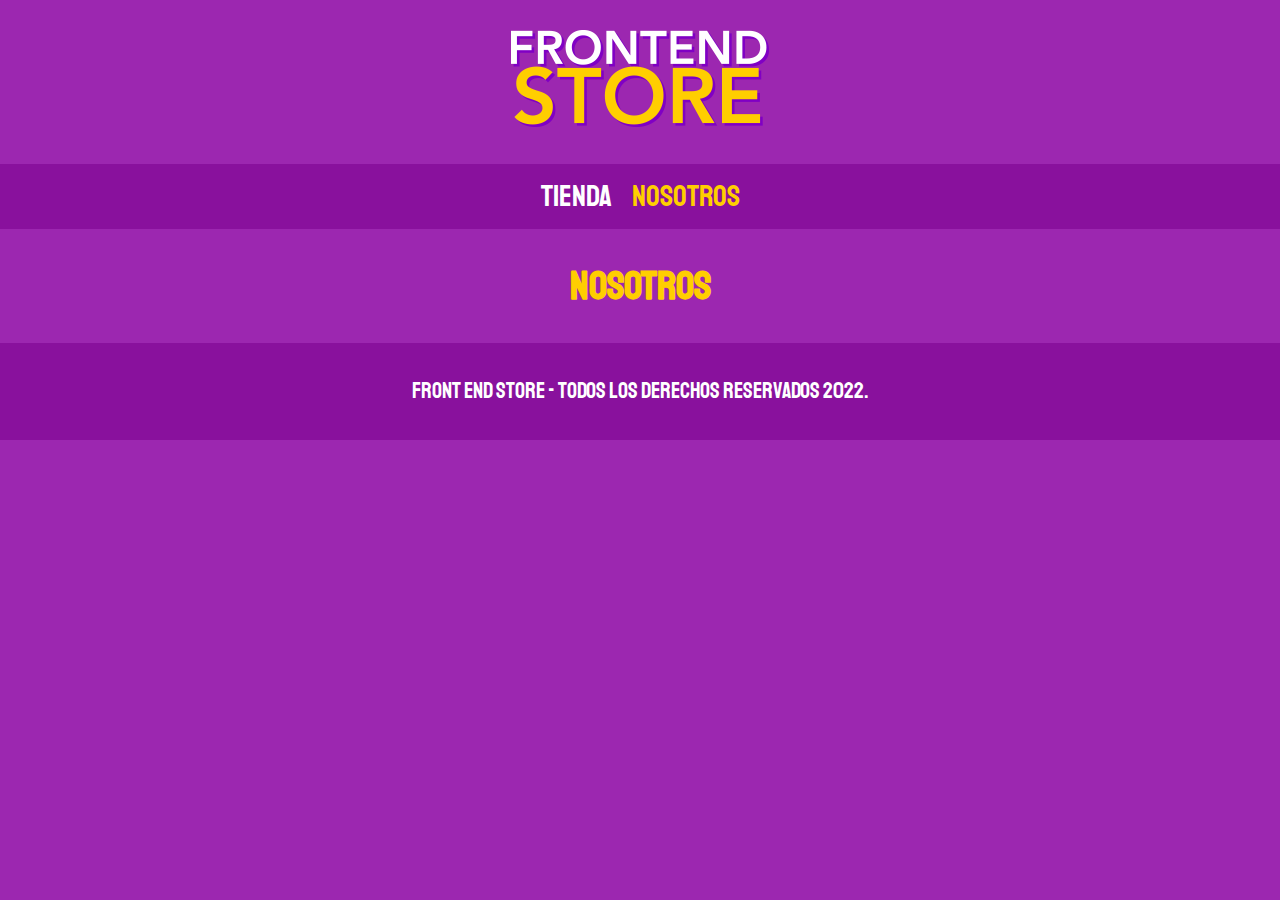
==== nosotros.html @ 7f58cd87 "feat: Incorpora nuevas paginas con sus enlaces y reutiliza codigo." ====
<!DOCTYPE html>
<html lang="en">

<head>
    <meta charset="UTF-8">
    <meta name="viewport" content="width=device-width, initial-scale=1.0">
    <link rel="stylesheet" href="css/normalize.css">
    <link rel="preconnect" href="https://fonts.googleapis.com">
    <link rel="preconnect" href="https://fonts.gstatic.com" crossorigin>
    <link href="https://fonts.googleapis.com/css2?family=Staatliches&display=swap" rel="stylesheet">
    <link rel="stylesheet" href="./css/style.css">
    <title>Web Store</title>
</head>

<body>
    <header class="header">
        <a href="index.html">
            <img class="header__logo" src=" ./imagenes/logo.png" alt="Logotipo">
        </a>
    </header>

    <nav class="navegacion">
        <a class="navegacion__enlace" href="./index.html">Tienda</a>
        <a class="navegacion__enlace navegacion__enlace--activo" href="./nosotros.html">Nosotros</a>
    </nav>

    <main class="contenedor">
        <h1>Nosotros</h1>
    </main>

    <footer class="footer">
        <p class="footer__texto">Front End Store - Todos los derechos Reservados 2022.</p>
    </footer>

</body>

</html>
---- css/style.css ----
:root {
  --primario: #9c27b0;
  --primarioOscuro: #89119D;
  --secundario: #FFCE00;
  --secundarioOscuro: rgb(233, 287, 2);
  --blanco: #FFF;
  --negro: #000;

  --fuentePrincipal: 'Staatliches', cursive;
}

html {
  box-sizing: border-box;
  font-size: 62.5%;
}

*,
*:before,
*:after {
  box-sizing: inherit
}

/* Globales */
body {
  background-color: var(--primario);
  font-size: 1.6rem;
  line-height: 1.5;
}

p {
  font-size: 1.8rem;
  font-family: Arial, Helvetica, sans-serif;
  color: var(--blanco)
}

a {
  text-decoration: none;
}

img {
  max-width: 100%;
}

.contenedor {
  max-width: 120rem;
  margin: 0 auto;
}

h1,
h2,
h3 {
  text-align: center;
  color: var(--secundario);
  font-family: var(--fuentePrincipal);
}

h1 {
  font-size: 4rem;
}

h2 {
  font-size: 3.2rem;
}

h3 {
  font-size: 2.4rem;
}

/* Header */
.header {
  display: flex;
  justify-content: center;
}

.header__logo {
  margin: 3rem 0;
}

/* Footer */
.footer {
  background-color: var(--primarioOscuro);
  padding: 1rem 0;
  margin-top: 2rem;
}

.footer__texto {
  text-align: center;
  font-family: var(--fuentePrincipal);
  font-size: 2.2rem;
}

/* Navegacion */
.navegacion {
  background-color: var(--primarioOscuro);
  padding: 1rem 0;
  display: flex;
  justify-content: center;
  gap: 2rem;
}

.navegacion__enlace {
  font-family: var(--fuentePrincipal);
  color: var(--blanco);
  font-size: 3rem;
}

.navegacion__enlace--activo,
.navegacion__enlace:hover {
  color: var(--secundario);
}
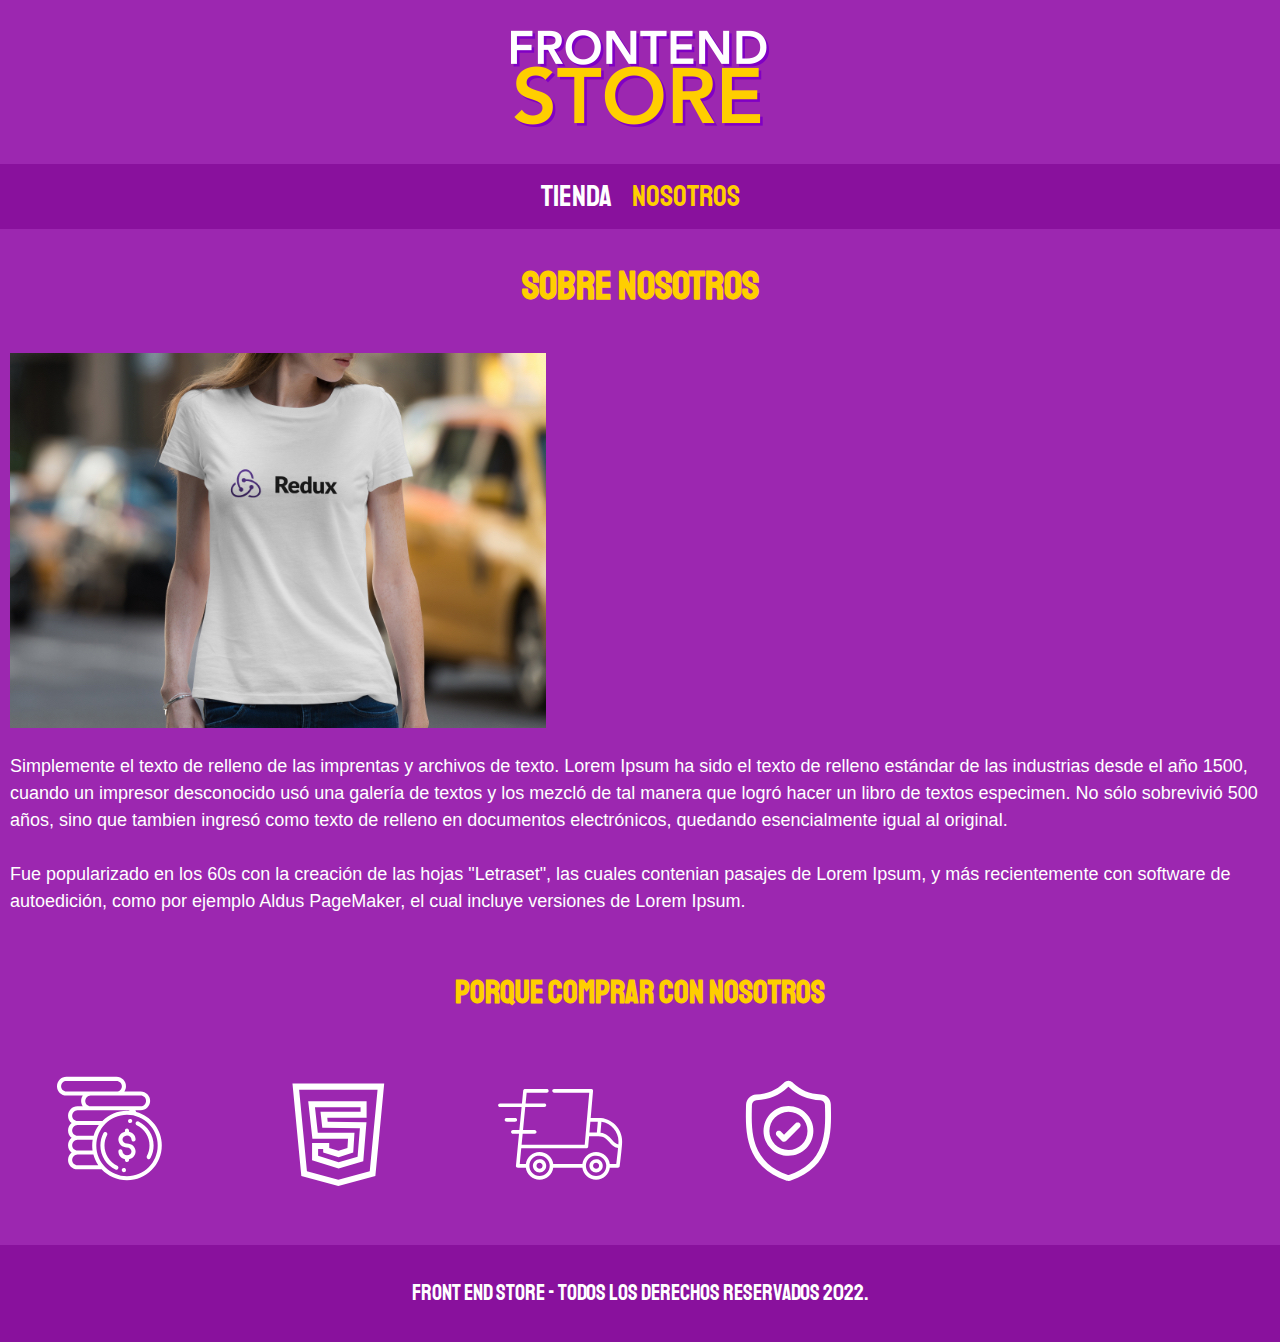
==== commit 26690a38: "style: Comienza diseño en la pagina nosotros, y aplicando mq, para una mejor navegacion movil." ====
--- a/nosotros.html
+++ b/nosotros.html
@@ -24,8 +24,19 @@
         <a class="navegacion__enlace navegacion__enlace--activo" href="./nosotros.html">Nosotros</a>
     </nav>
 
-    <main class="contenedor">
-        <h1>Nosotros</h1>
+    <main class="nosotros__contenedor">
+        <h1>Sobre Nosotros</h1>
+        <div class="nosotros">
+            <div class="nosotros__parrafo"><p>Simplemente el texto de relleno de las imprentas y archivos de texto. Lorem Ipsum ha sido el texto de relleno estándar de las industrias desde el año 1500, cuando un impresor desconocido usó una galería de textos y los mezcló de tal manera que logró hacer un libro de textos especimen. No sólo sobrevivió 500 años, sino que tambien ingresó como texto de relleno en documentos electrónicos, quedando esencialmente igual al original. <br> <br> Fue popularizado en los 60s con la creación de las hojas "Letraset", las cuales contenian pasajes de Lorem Ipsum, y más recientemente con software de autoedición, como por ejemplo Aldus PageMaker, el cual incluye versiones de Lorem Ipsum.</p></div>
+            <div class="nosotros__imagen"><img src="./imagenes/nosotros.jpg" alt="nosotros"></div>
+        </div>
+        <h2>Porque comprar con nosotros</h2>
+        <Div class="iconos">
+            <img src="./imagenes/icono_1.png" alt="icono precio">
+            <img src="./imagenes/icono_2.png" alt="icono html">
+            <img src="./imagenes/icono_3.png" alt="icono envio">
+            <img src="./imagenes/icono_4.png" alt="icono seguro">
+        </Div>
     </main>
 
     <footer class="footer">
--- a/css/style.css
+++ b/css/style.css
@@ -109,5 +109,109 @@
   color: var(--secundario);
 }
 
-
-
+/* Grid */
+.grid {
+  display: grid;
+  grid-template-columns: repeat(2, 1fr);
+  gap: 2rem;
+}
+
+@media (min-width: 768px) {
+  .grid {
+    grid-template-columns: repeat(3, 1fr);
+  }
+}
+
+/* Producto */
+.producto {
+  background-color: var(--primarioOscuro);
+  /* padding: 1rem; */
+}
+
+.producto__imagen {
+  width: 100%;
+  padding: 1rem;
+}
+
+.producto__informacion {}
+
+.producto__nombre {
+  font-size: 4rem;
+}
+
+.producto__precio {
+  font-size: 2.8rem;
+  color: var(--secundario);
+}
+
+.producto__nombre,
+.producto__precio {
+  font-family: var(--fuentePrincipal);
+  margin: 1rem 0;
+  text-align: center;
+  line-height: 1.2;
+}
+
+/* Grafico */
+.grafico {
+  min-height: 30rem;
+  background-repeat: none;
+  background-size: cover;
+  grid-column: 1 / 3;
+}
+
+.grafico--camisa {
+  grid-row: 2 / 3;
+  background-image: url(../imagenes/grafico1.jpg);
+}
+
+.grafico--node {
+  background-image: url(../imagenes/grafico2.jpg);
+  grid-row: 8 / 9;
+}
+
+@media (min-width: 768px) {
+  .grafico--node {
+    grid-row: 5 / 6;
+    grid-column: 2 / 4;
+  }
+}
+
+/* Contenedor nosotros */
+
+.nosotros__contenedor {
+  /* width: 70% */
+}
+
+.nosotros {
+  display: grid;
+  grid-template-rows: auto;
+  padding: 1rem;
+  
+
+}
+@media (min-width:300px ) {
+  .nosotros__imagen {
+    grid-row: 1 / 2;
+  }
+
+  }
+
+
+  
+    
+
+/* @media (min-width: 768px) {
+  .nosotros {
+    display: grid;
+    grid-template-columns: repeat(2, 1fr);
+  }
+} */
+
+.nosotros__parrafo {
+ 
+}
+
+.nosotros__imagen {
+
+}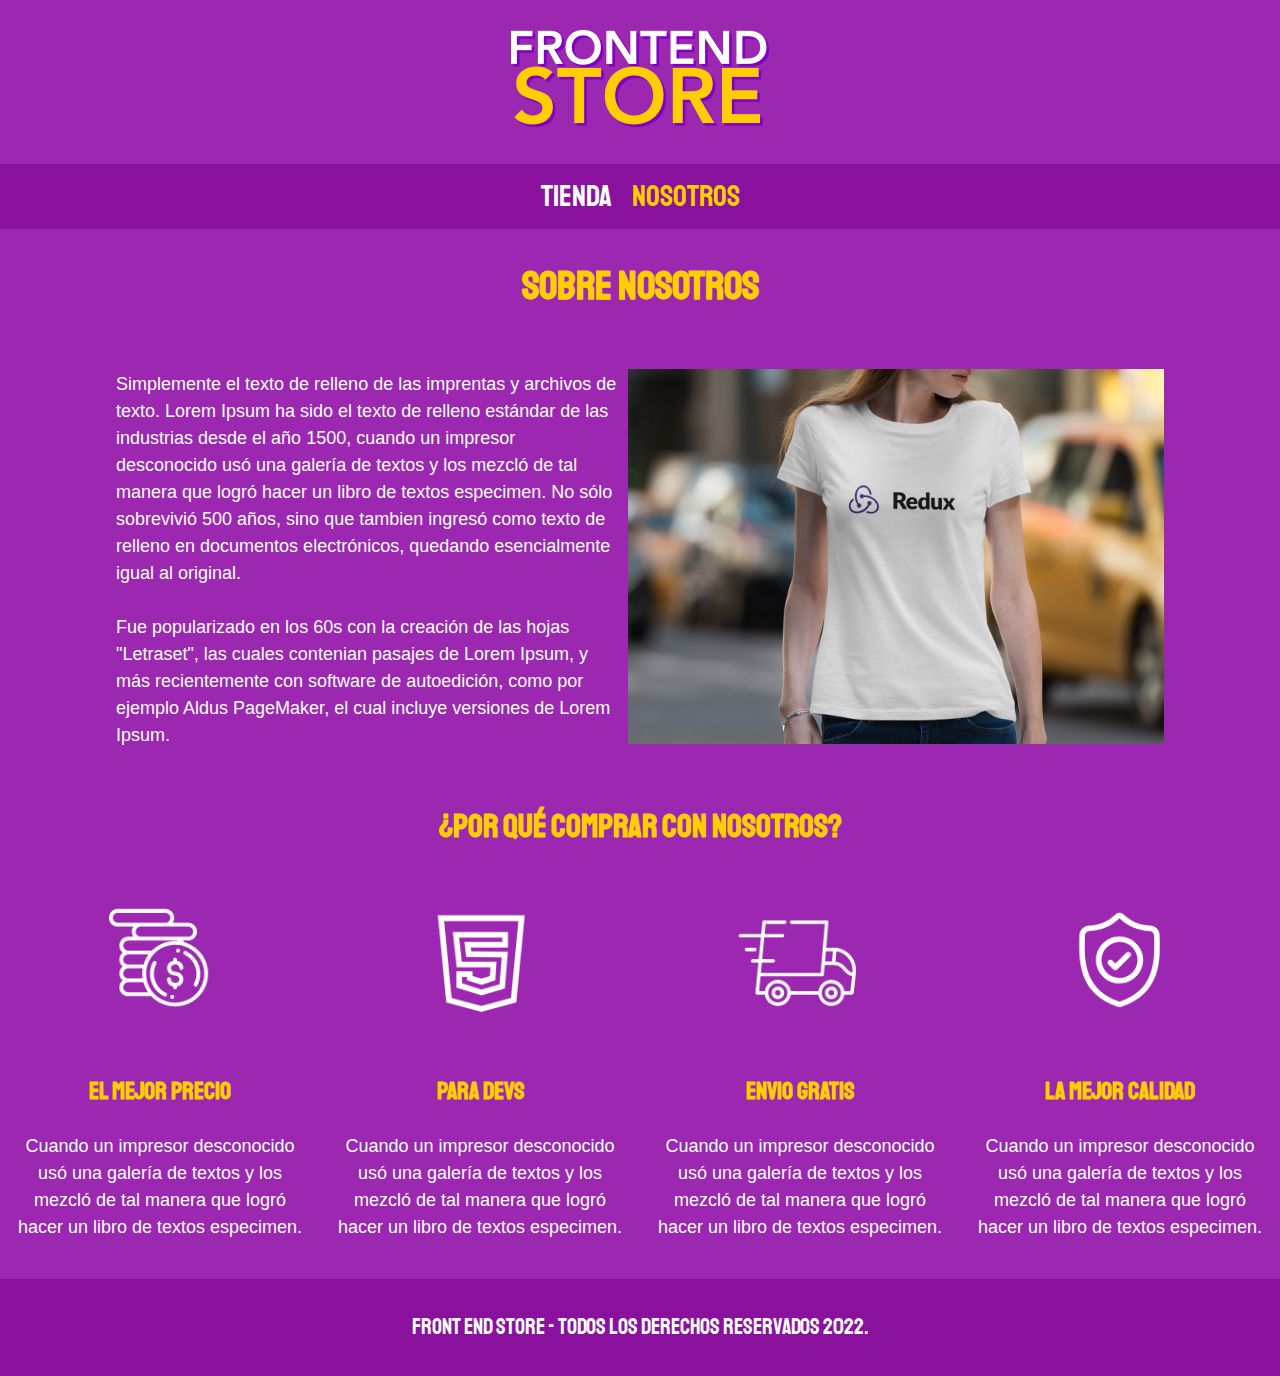
==== commit 7912f026: "style: Finaliza diseño de pagina sobre nosotros, se aplica mq y se observa funcionamiento responsive" ====
--- a/nosotros.html
+++ b/nosotros.html
@@ -27,17 +27,49 @@
     <main class="nosotros__contenedor">
         <h1>Sobre Nosotros</h1>
         <div class="nosotros">
-            <div class="nosotros__parrafo"><p>Simplemente el texto de relleno de las imprentas y archivos de texto. Lorem Ipsum ha sido el texto de relleno estándar de las industrias desde el año 1500, cuando un impresor desconocido usó una galería de textos y los mezcló de tal manera que logró hacer un libro de textos especimen. No sólo sobrevivió 500 años, sino que tambien ingresó como texto de relleno en documentos electrónicos, quedando esencialmente igual al original. <br> <br> Fue popularizado en los 60s con la creación de las hojas "Letraset", las cuales contenian pasajes de Lorem Ipsum, y más recientemente con software de autoedición, como por ejemplo Aldus PageMaker, el cual incluye versiones de Lorem Ipsum.</p></div>
+            <div class="nosotros__parrafo">
+                <p>Simplemente el texto de relleno de las imprentas y archivos de texto. Lorem Ipsum ha sido el texto de
+                    relleno estándar de las industrias desde el año 1500, cuando un impresor desconocido usó una galería
+                    de textos y los mezcló de tal manera que logró hacer un libro de textos especimen. No sólo
+                    sobrevivió 500 años, sino que tambien ingresó como texto de relleno en documentos electrónicos,
+                    quedando esencialmente igual al original. <br> <br> Fue popularizado en los 60s con la creación de
+                    las hojas "Letraset", las cuales contenian pasajes de Lorem Ipsum, y más recientemente con software
+                    de autoedición, como por ejemplo Aldus PageMaker, el cual incluye versiones de Lorem Ipsum.</p>
+            </div>
             <div class="nosotros__imagen"><img src="./imagenes/nosotros.jpg" alt="nosotros"></div>
+    </main>
+
+    <section class="contenedor__compra">
+        <h2 class="comprar__titulo">¿Por qué comprar con nosotros?</h2>
+
+        <div class="bloques">
+            <div class="bloque">
+                <img class="bloque__imagen" src="./imagenes/icono_1.png" alt="icono precio">
+                <h3 class="bloque__titulo">El mejor precio</h3>
+                <p>Cuando un impresor desconocido usó una galería de textos y los mezcló de tal manera que logró hacer
+                    un libro de textos especimen.</p>
+            </div> <!--bloque-->
+            <div class="bloque">
+                <img class="bloque__imagen" src="./imagenes/icono_2.png" alt="icono html">
+                <h3 class="bloque__titulo">Para devs</h3>
+                <p>Cuando un impresor desconocido usó una galería de textos y los mezcló de tal manera que logró hacer
+                    un libro de textos especimen.</p>
+            </div> <!--bloque-->
+            <div class="bloque">
+                <img class="bloque__imagen" src="./imagenes/icono_3.png" alt="icono envio">
+                <h3 class="bloque__titulo">Envio gratis</h3>
+                <p>Cuando un impresor desconocido usó una galería de textos y los mezcló de tal manera que logró hacer
+                    un libro de textos especimen.</p>
+            </div> <!--bloque-->
+            <div class="bloque">
+                <img class="bloque__imagen" src="./imagenes/icono_4.png" alt="icono seguro">
+                <h3 class="bloque__titulo">La mejor calidad</h3>
+                <p>Cuando un impresor desconocido usó una galería de textos y los mezcló de tal manera que logró hacer
+                    un libro de textos especimen.</p>
+            </div> <!--bloque-->
+
         </div>
-        <h2>Porque comprar con nosotros</h2>
-        <Div class="iconos">
-            <img src="./imagenes/icono_1.png" alt="icono precio">
-            <img src="./imagenes/icono_2.png" alt="icono html">
-            <img src="./imagenes/icono_3.png" alt="icono envio">
-            <img src="./imagenes/icono_4.png" alt="icono seguro">
-        </Div>
-    </main>
+    </section>
 
     <footer class="footer">
         <p class="footer__texto">Front End Store - Todos los derechos Reservados 2022.</p>
--- a/css/style.css
+++ b/css/style.css
@@ -178,40 +178,62 @@
 }
 
 /* Contenedor nosotros */
-
-.nosotros__contenedor {
-  /* width: 70% */
-}
-
 .nosotros {
   display: grid;
-  grid-template-rows: auto;
+  grid-template-rows: 2fr;
+  grid-template-columns: repeat(2fr, 1);
   padding: 1rem;
-  
-
-}
-@media (min-width:300px ) {
-  .nosotros__imagen {
-    grid-row: 1 / 2;
-  }
-
-  }
-
-
-  
-    
-
-/* @media (min-width: 768px) {
+  margin: 1rem;
+}
+
+.nosotros__imagen {
+  grid-row: 1 / 2;
+  margin: auto;
+}
+
+@media (min-width: 1000px) {
+  .nosotros__contenedor {
+    width: 85%;
+    margin: auto;
+  }
+
   .nosotros {
     display: grid;
-    grid-template-columns: repeat(2, 1fr);
-  }
-} */
-
-.nosotros__parrafo {
- 
-}
-
-.nosotros__imagen {
-
+    grid-template-columns: 2fr;
+    grid-column: 50% 50%;
+    gap: 1rem;
+  }
+
+  .nosotros__imagen {
+    grid-column: 2 / 3;
+  }
+}
+
+/**Bloques**/
+.bloques {
+  display: grid;
+  grid-template-columns: repeat(2, 1fr);
+  gap: 2rem;
+  margin: 1rem;
+}
+
+@media (min-width:1000px) {
+  .bloques {
+    display: grid;
+    grid-template-columns: repeat(4, 1fr);
+    gap: 2rem;
+    margin: 1rem;
+  }
+}
+
+.bloque {
+  text-align: center;
+}
+
+.bloque__imagen {
+  width: 70%;
+}
+
+.bloque_titulo {
+  margin: 0;
 }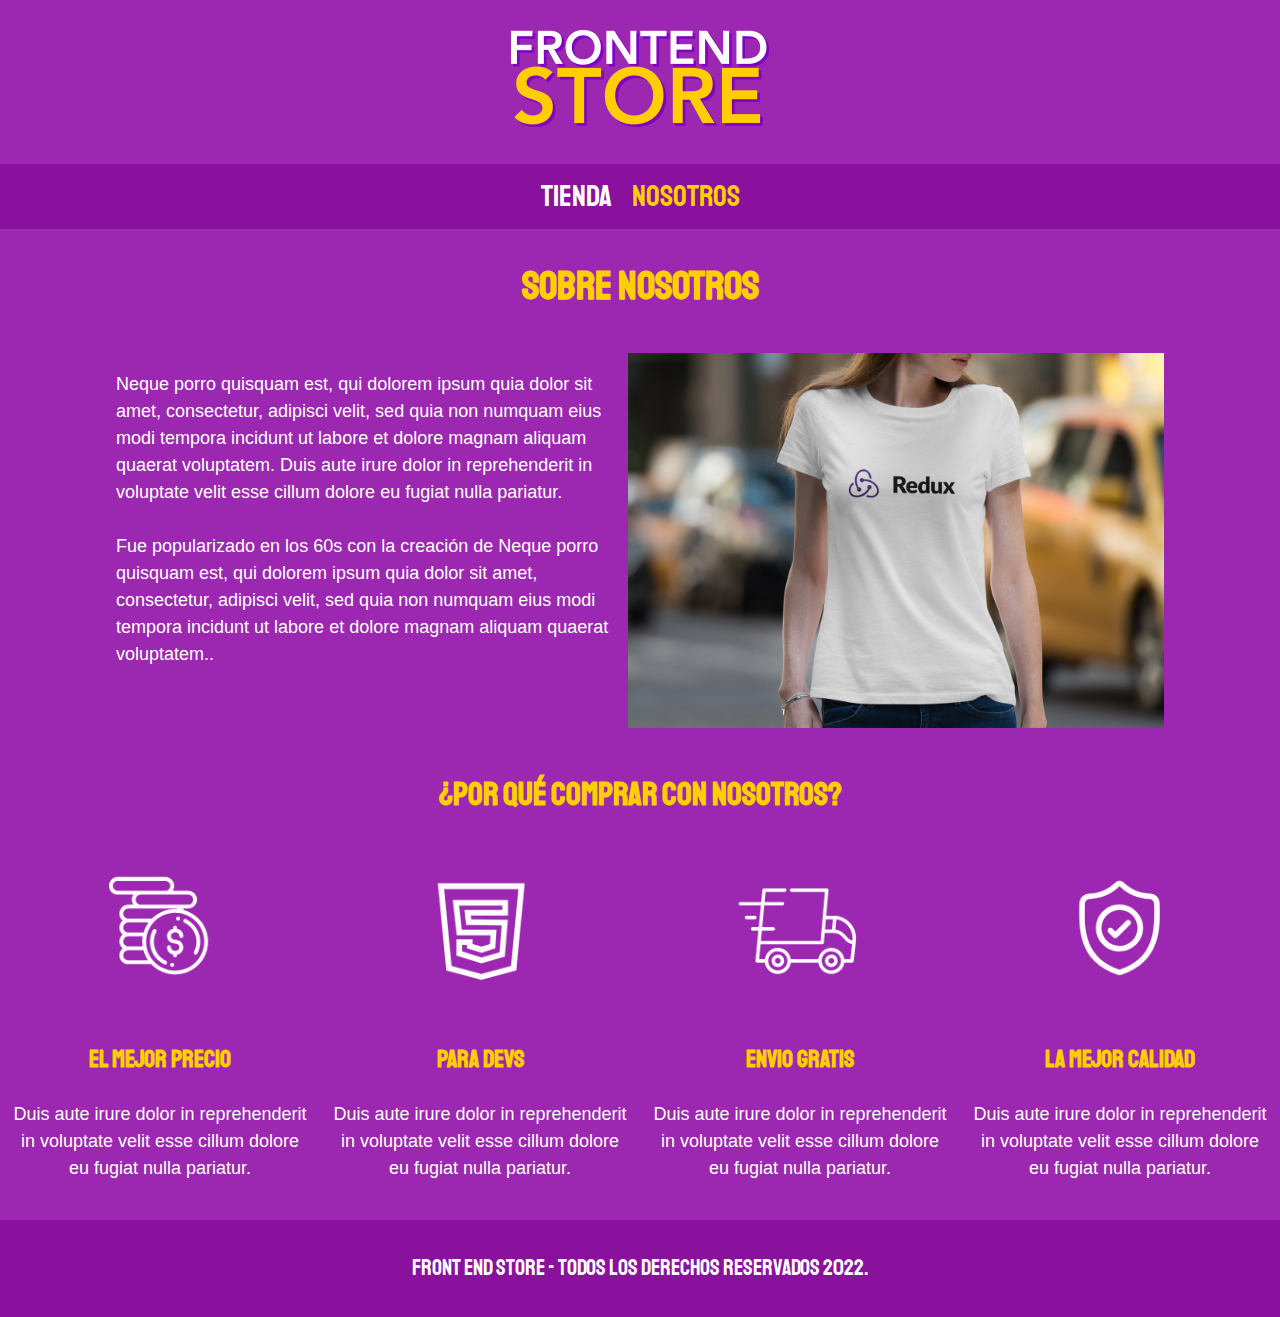
==== commit 83f64f74: "style: Finaliza proyecto, aplicando mq y diseño responsive. Queda pendiente README." ====
--- a/nosotros.html
+++ b/nosotros.html
@@ -28,13 +28,7 @@
         <h1>Sobre Nosotros</h1>
         <div class="nosotros">
             <div class="nosotros__parrafo">
-                <p>Simplemente el texto de relleno de las imprentas y archivos de texto. Lorem Ipsum ha sido el texto de
-                    relleno estándar de las industrias desde el año 1500, cuando un impresor desconocido usó una galería
-                    de textos y los mezcló de tal manera que logró hacer un libro de textos especimen. No sólo
-                    sobrevivió 500 años, sino que tambien ingresó como texto de relleno en documentos electrónicos,
-                    quedando esencialmente igual al original. <br> <br> Fue popularizado en los 60s con la creación de
-                    las hojas "Letraset", las cuales contenian pasajes de Lorem Ipsum, y más recientemente con software
-                    de autoedición, como por ejemplo Aldus PageMaker, el cual incluye versiones de Lorem Ipsum.</p>
+                <p>Neque porro quisquam est, qui dolorem ipsum quia dolor sit amet, consectetur, adipisci velit, sed quia non numquam eius modi tempora incidunt ut labore et dolore magnam aliquam quaerat voluptatem. Duis aute irure dolor in reprehenderit in voluptate velit esse cillum dolore eu fugiat nulla pariatur. <br> <br> Fue popularizado en los 60s con la creación de Neque porro quisquam est, qui dolorem ipsum quia dolor sit amet, consectetur, adipisci velit, sed quia non numquam eius modi tempora incidunt ut labore et dolore magnam aliquam quaerat voluptatem..</p>
             </div>
             <div class="nosotros__imagen"><img src="./imagenes/nosotros.jpg" alt="nosotros"></div>
     </main>
@@ -46,26 +40,22 @@
             <div class="bloque">
                 <img class="bloque__imagen" src="./imagenes/icono_1.png" alt="icono precio">
                 <h3 class="bloque__titulo">El mejor precio</h3>
-                <p>Cuando un impresor desconocido usó una galería de textos y los mezcló de tal manera que logró hacer
-                    un libro de textos especimen.</p>
+                <p>Duis aute irure dolor in reprehenderit in voluptate velit esse cillum dolore eu fugiat nulla pariatur.</p>
             </div> <!--bloque-->
             <div class="bloque">
                 <img class="bloque__imagen" src="./imagenes/icono_2.png" alt="icono html">
                 <h3 class="bloque__titulo">Para devs</h3>
-                <p>Cuando un impresor desconocido usó una galería de textos y los mezcló de tal manera que logró hacer
-                    un libro de textos especimen.</p>
+                <p>Duis aute irure dolor in reprehenderit in voluptate velit esse cillum dolore eu fugiat nulla pariatur.</p>
             </div> <!--bloque-->
             <div class="bloque">
                 <img class="bloque__imagen" src="./imagenes/icono_3.png" alt="icono envio">
                 <h3 class="bloque__titulo">Envio gratis</h3>
-                <p>Cuando un impresor desconocido usó una galería de textos y los mezcló de tal manera que logró hacer
-                    un libro de textos especimen.</p>
+                <p>Duis aute irure dolor in reprehenderit in voluptate velit esse cillum dolore eu fugiat nulla pariatur.</p>
             </div> <!--bloque-->
             <div class="bloque">
                 <img class="bloque__imagen" src="./imagenes/icono_4.png" alt="icono seguro">
                 <h3 class="bloque__titulo">La mejor calidad</h3>
-                <p>Cuando un impresor desconocido usó una galería de textos y los mezcló de tal manera que logró hacer
-                    un libro de textos especimen.</p>
+                <p>Duis aute irure dolor in reprehenderit in voluptate velit esse cillum dolore eu fugiat nulla pariatur.</p>
             </div> <!--bloque-->
 
         </div>
--- a/css/style.css
+++ b/css/style.css
@@ -195,8 +195,8 @@
   .nosotros__contenedor {
     width: 85%;
     margin: auto;
-  }
-
+  } 
+  
   .nosotros {
     display: grid;
     grid-template-columns: 2fr;
@@ -236,4 +236,50 @@
 
 .bloque_titulo {
   margin: 0;
-}+}
+
+/**Pagina Producto**/
+.camisa {
+margin: 2rem;
+}
+
+@media (min-width: 768px) {
+  .camisa {
+    display: grid;
+    grid-template-columns: repeat(2, 1fr);
+    column-gap: 2rem;
+  }
+}
+
+.formulario {
+display: grid;
+gap: 1rem;
+}
+
+.formulario__campo {
+border-color: var(--primarioOscuro);
+border-width: 1rem;
+border-style: solid;
+/* border: 1rem solid var(--primarioOscuro); Esto es lo mismo */
+background-color: transparent;
+color: var(--blanco);
+font-size: 2rem;
+font-family: Arial, Helvetica, sans-serif;
+padding: 1rem;
+}
+
+.formulario__submit {
+  background-color: var(--secundario);
+  border: none;
+  font-size: 2rem;
+  font-family: var(--fuentePrincipal);
+  padding: 2rem;
+  transition: background-color .3s ease;
+  }
+
+.formulario__submit:hover {
+  font-size: 2.4rem;
+  cursor: pointer;
+  background-color: var(--secundarioOscuro);
+}
+
